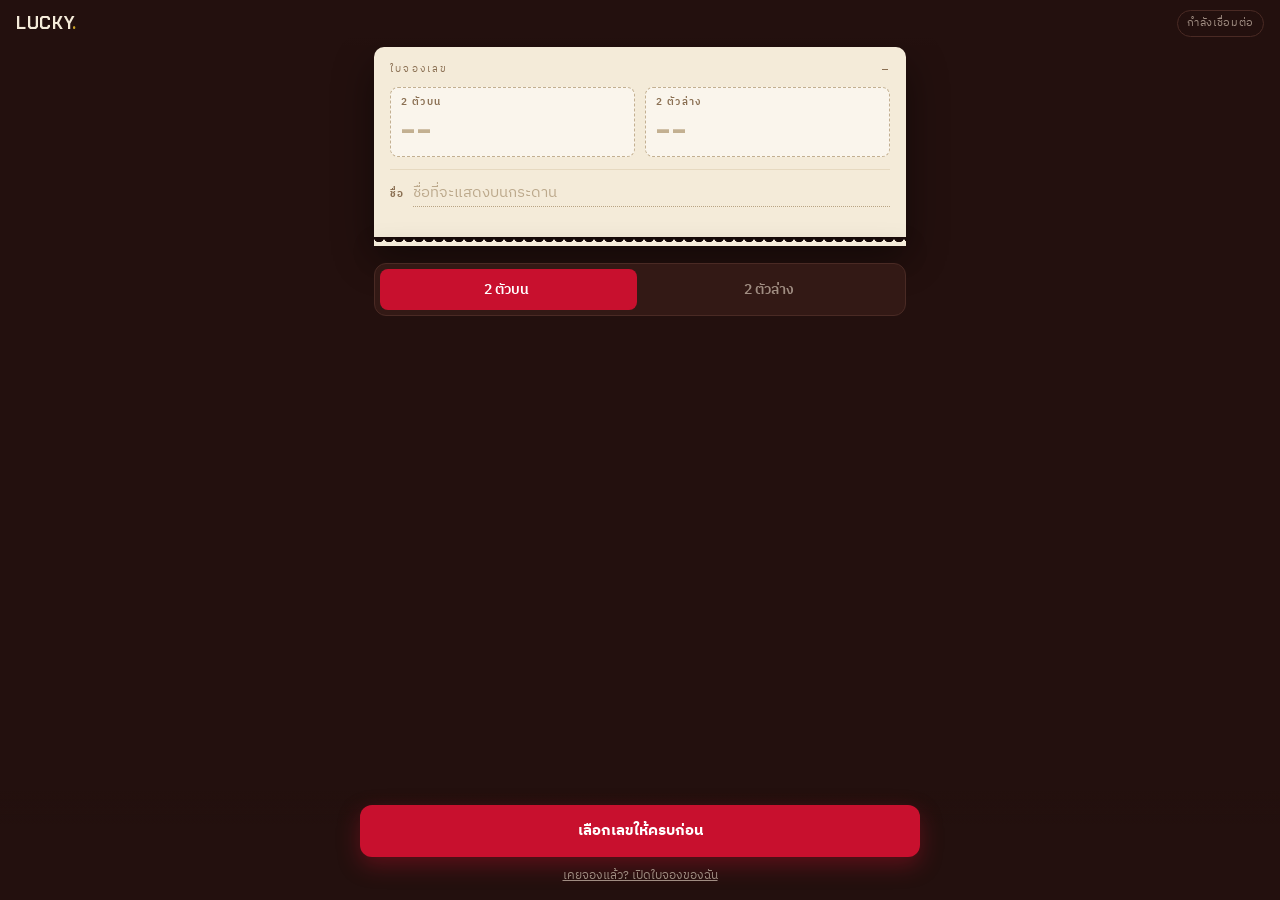
==== index.html @ 8d11c4fa "Add files via upload" ====
<!doctype html>
<html lang="th">
<head>
<meta charset="utf-8">
<meta name="viewport" content="width=device-width,initial-scale=1,viewport-fit=cover">
<meta name="theme-color" content="#23100E">
<title>LUCKY · จองเลขนำโชค</title>

<link rel="preconnect" href="https://fonts.googleapis.com">
<link rel="preconnect" href="https://fonts.gstatic.com" crossorigin>
<link href="https://fonts.googleapis.com/css2?family=Chakra+Petch:wght@600;700&family=IBM+Plex+Sans+Thai:wght@400;500;600&family=IBM+Plex+Mono:wght@400;500&display=swap" rel="stylesheet">
<link rel="stylesheet" href="styles.css">

<script src="https://static.line-scdn.net/liff/edge/2/sdk.js"></script>
<script src="config.js"></script>
</head>
<body>

<header class="bar">
  <div class="brand">LUCKY<span>.</span></div>
  <div class="drawtag" id="drawTag">กำลังเชื่อมต่อ</div>
</header>

<main class="wrap">

  <!-- ใบจอง -->
  <section class="stub" aria-label="ใบจองเลขของคุณ">
    <div class="eyebrow">
      <span>ใบจองเลข</span>
      <span class="mono" id="stubDate">—</span>
    </div>

    <div class="slots">
      <div class="slot" id="slotTop">
        <b>2 ตัวบน</b>
        <div class="v empty" id="valTop">--</div>
      </div>
      <div class="slot" id="slotBottom">
        <b>2 ตัวล่าง</b>
        <div class="v empty" id="valBottom">--</div>
      </div>
    </div>

    <div class="namebox">
      <b>ชื่อ</b>
      <input id="playerName" maxlength="28" placeholder="ชื่อที่จะแสดงบนกระดาน" autocomplete="off">
    </div>

    <p class="hero" id="heroText"></p>
  </section>

  <!-- เลือกฝั่ง -->
  <div class="tabs" role="tablist">
    <button role="tab" id="tabTop" aria-selected="true">2 ตัวบน <span class="cnt" id="cntTop"></span></button>
    <button role="tab" id="tabBottom" aria-selected="false">2 ตัวล่าง <span class="cnt" id="cntBottom"></span></button>
  </div>

  <div class="grid skeleton" id="grid"></div>
</main>

<!-- ปุ่มหลัก -->
<div class="dock">
  <div class="inner">
    <button class="cta" id="ctaMain">เลือกเลขให้ครบก่อน</button>
    <button class="sub" id="ctaRecover">เคยจองแล้ว? เปิดใบจองของฉัน</button>
  </div>
</div>

<!-- ยืนยัน -->
<div class="sheet" id="sheetConfirm">
  <div>
    <h2>ตรวจก่อนยืนยัน</h2>
    <p class="note">ยืนยันแล้วเปลี่ยนเลขไม่ได้ และใช้สิทธิ์ของวันนี้ทันที</p>

    <div class="preview">
      <div class="eyebrow" style="display:flex;justify-content:space-between;font-size:10px;letter-spacing:.2em;color:#8A6F52">
        <span id="pvName">—</span><span class="mono" id="pvDraw">—</span>
      </div>
      <div class="pv">
        <div><b>2 ตัวบน</b><span id="pvTop">--</span></div>
        <div><b>2 ตัวล่าง</b><span id="pvBottom">--</span></div>
      </div>
    </div>

    <div class="err" id="confirmErr"></div>
    <div class="rowbtn">
      <button class="cta ghost" id="btnBack">กลับไปแก้</button>
      <button class="cta" id="btnSubmit">ยืนยันจองเลข</button>
    </div>
  </div>
</div>

<!-- ใบจองที่สำเร็จแล้ว -->
<div class="sheet" id="sheetSlip">
  <div>
    <h2>จองเลขเรียบร้อย</h2>
    <p class="note" id="slipNote">ส่งใบจองนี้ให้แอดมินเพื่อยืนยันสิทธิ์</p>
    <canvas id="slipCanvas" width="820" height="1060"></canvas>
    <div class="rowbtn">
      <button class="cta ghost" id="btnCloseSlip">ปิด</button>
      <button class="cta" id="btnShare">ส่งให้แอดมิน</button>
    </div>
  </div>
</div>

<div class="toast" id="toast"></div>

<script type="module" src="app.js"></script>
</body>
</html>
---- styles.css ----
/* ============================================================
   LUCKY · หน้าลูกค้า
   แนวคิด: ทั้งแอปคือแผงหวยสีครั่ง มีใบจองกระดาษลอยอยู่ใบเดียว
   ============================================================ */

:root {
  --lacquer:   #23100E;
  --lacquer-2: #331915;
  --line:      #4A2A24;
  --paper:     #F4EBD9;
  --paper-2:   #E6D9C0;
  --stamp:     #C8102E;
  --gold:      #C9A227;
  --jade:      #2E7D5B;
  --ash:       #A08D82;

  --r: 10px;
  --shadow: 0 18px 40px rgba(0, 0, 0, .45);

  --safe-t: env(safe-area-inset-top, 0px);
  --safe-b: env(safe-area-inset-bottom, 0px);
}

* { box-sizing: border-box; -webkit-tap-highlight-color: transparent; }

html, body {
  margin: 0;
  background: var(--lacquer);
  color: var(--paper);
  font-family: "IBM Plex Sans Thai", system-ui, sans-serif;
  font-size: 15px;
  line-height: 1.5;
  overscroll-behavior-y: none;
}

button { font: inherit; color: inherit; border: 0; background: none; cursor: pointer; }
:focus-visible { outline: 2px solid var(--gold); outline-offset: 2px; }

.mono { font-family: "IBM Plex Mono", ui-monospace, monospace; }
.num  { font-family: "Chakra Petch", "IBM Plex Sans Thai", sans-serif; font-weight: 700; }

/* ── แถบบน ────────────────────────────────────────────── */
.bar {
  position: sticky; top: 0; z-index: 40;
  padding: calc(var(--safe-t) + 10px) 16px 10px;
  display: flex; align-items: center; gap: 10px;
  background: linear-gradient(var(--lacquer) 78%, transparent);
}
.brand { font-family: "Chakra Petch", sans-serif; font-weight: 700; font-size: 17px; letter-spacing: .04em; }
.brand span { color: var(--gold); }
.bar .drawtag {
  margin-left: auto; font-size: 11px; letter-spacing: .06em;
  color: var(--ash); border: 1px solid var(--line);
  padding: 4px 9px; border-radius: 99px;
}
.bar .drawtag.live { color: var(--jade); border-color: var(--jade); }

.wrap { max-width: 560px; margin: 0 auto; padding: 0 14px 190px; }

/* ── ใบจอง : ชิ้นเอกของหน้านี้ ─────────────────────────── */
.stub {
  position: relative;
  background: var(--paper);
  color: var(--lacquer);
  border-radius: var(--r) var(--r) 0 0;
  padding: 15px 16px 18px;
  box-shadow: var(--shadow);
}
.stub::after {                       /* รอยปรุฉีก */
  content: ""; position: absolute; left: 0; right: 0; bottom: -9px; height: 9px;
  background:
    radial-gradient(circle at 5px 0, transparent 5px, var(--paper) 5.5px) 0 0 / 10px 9px repeat-x;
  filter: drop-shadow(0 8px 12px rgba(0, 0, 0, .35));
}
.stub .eyebrow {
  font-size: 10px; letter-spacing: .22em; color: #8A6F52;
  display: flex; justify-content: space-between;
}
.slots { display: flex; gap: 10px; margin: 10px 0 12px; }
.slot {
  flex: 1; border: 1.5px dashed #C3B091; border-radius: 8px;
  padding: 7px 10px 9px; background: rgba(255, 255, 255, .5);
  transition: border-color .18s, background .18s;
}
.slot.active { border-style: solid; border-color: var(--stamp); background: #fff; }
.slot.filled { border-style: solid; border-color: var(--lacquer); background: #fff; }
.slot b { display: block; font-size: 10px; letter-spacing: .14em; color: #8A6F52; font-weight: 600; }
.slot .v {
  font-family: "Chakra Petch", sans-serif; font-weight: 700;
  font-size: 34px; line-height: 1.1; letter-spacing: .06em;
}
.slot .v.empty { color: #C3B091; }
.slot .v.pop { animation: pop .22s cubic-bezier(.3, 1.6, .5, 1); }
@keyframes pop { from { transform: translateY(-7px) scale(.92); opacity: .4 } }

.namebox { display: flex; align-items: baseline; gap: 8px; border-top: 1px solid var(--paper-2); padding-top: 10px; }
.namebox b { font-size: 10px; letter-spacing: .14em; color: #8A6F52; white-space: nowrap; }
.namebox input {
  flex: 1; min-width: 0; border: 0; border-bottom: 1px dotted #B9A484;
  background: none; font: inherit; font-weight: 600; color: var(--lacquer);
  padding: 2px 0; border-radius: 0;
}
.namebox input::placeholder { color: #BCA98C; font-weight: 400; }

.stub .hero { margin-top: 12px; font-size: 12px; color: #6D5540; }

/* ── ตัวเลือก บน / ล่าง ────────────────────────────────── */
.tabs {
  position: sticky; top: calc(var(--safe-t) + 44px); z-index: 30;
  display: flex; gap: 6px; margin: 26px 0 12px;
  padding: 5px; border-radius: 12px;
  background: var(--lacquer-2); border: 1px solid var(--line);
}
.tabs button {
  flex: 1; padding: 10px; border-radius: 8px; font-weight: 600; font-size: 14px;
  color: var(--ash); transition: background .16s, color .16s;
}
.tabs button[aria-selected="true"] { background: var(--stamp); color: #fff; }
.tabs .cnt { font-size: 11px; opacity: .75; margin-left: 5px; }

/* ── กระดานเลข ─────────────────────────────────────────── */
.grid { display: grid; grid-template-columns: repeat(auto-fill, minmax(58px, 1fr)); gap: 6px; }

.cell {
  position: relative; aspect-ratio: 1 / .92;
  border: 1px solid var(--line); border-radius: 8px;
  background: var(--lacquer-2);
  display: flex; flex-direction: column; align-items: center; justify-content: center;
  overflow: hidden; transition: transform .12s, border-color .16s, background .16s;
}
.cell .n { font-family: "Chakra Petch", sans-serif; font-weight: 700; font-size: 19px; letter-spacing: .05em; }
.cell.free .n { color: var(--paper); }
.cell:active { transform: scale(.94); }

.cell.picked { background: var(--stamp); border-color: var(--stamp); }
.cell.picked .n { color: #fff; }

.cell.taken { background: #1C0C0A; border-color: #331917; }
.cell.taken .n { color: #6B5049; }
.cell.taken .who {
  font-size: 9px; line-height: 1.15; color: #7E6157; max-width: 92%;
  overflow: hidden; text-overflow: ellipsis; white-space: nowrap; margin-top: 1px;
}
.cell.taken::before {              /* ตราประทับ จองแล้ว */
  content: "จองแล้ว"; position: absolute; inset: auto;
  font-size: 8px; font-weight: 700; letter-spacing: .1em;
  color: var(--stamp); border: 1.5px solid var(--stamp); border-radius: 3px;
  padding: 1px 4px; transform: rotate(-19deg); opacity: .32;
}
.cell.mine { border-color: var(--gold); background: #2B1B0C; }
.cell.mine .n { color: var(--gold); }
.cell.mine::before { content: "ของคุณ"; color: var(--gold); border-color: var(--gold); opacity: .55; }

/* ── ปุ่มล่างจอ ────────────────────────────────────────── */
.dock {
  position: fixed; left: 0; right: 0; bottom: 0; z-index: 50;
  padding: 14px 14px calc(var(--safe-b) + 14px);
  background: linear-gradient(transparent, var(--lacquer) 30%);
}
.dock .inner { max-width: 560px; margin: 0 auto; }
.cta {
  width: 100%; padding: 15px; border-radius: 12px;
  background: var(--stamp); color: #fff; font-weight: 700; font-size: 15px;
  box-shadow: 0 8px 22px rgba(200, 16, 46, .35);
  transition: opacity .16s, background .16s;
}
.cta:disabled { opacity: .55; }
.cta.warn { background: #4A2A24; color: #E6C9A8; box-shadow: none; font-size: 13px; }
.cta.ghost { background: var(--lacquer-2); border: 1px solid var(--line); color: var(--ash); box-shadow: none; }
.dock .sub {
  display: block; width: 100%; text-align: center; margin-top: 9px;
  font-size: 12px; color: var(--ash); text-decoration: underline;
}

/* ── กล่องซ้อน ─────────────────────────────────────────── */
.sheet {
  position: fixed; inset: 0; z-index: 100; display: none;
  align-items: flex-end; justify-content: center;
  background: rgba(10, 4, 3, .72); backdrop-filter: blur(3px);
}
.sheet.show { display: flex; }
.sheet > div {
  width: 100%; max-width: 560px; max-height: 92vh; overflow: auto;
  background: var(--lacquer-2); border-radius: 18px 18px 0 0;
  border-top: 1px solid var(--line);
  padding: 20px 16px calc(var(--safe-b) + 20px);
  animation: rise .26s cubic-bezier(.2, .9, .3, 1);
}
@keyframes rise { from { transform: translateY(28px); opacity: 0 } }

.sheet h2 { margin: 0 0 4px; font-size: 17px; font-family: "Chakra Petch", sans-serif; }
.sheet p.note { margin: 0 0 16px; font-size: 12px; color: var(--ash); }
.rowbtn { display: flex; gap: 9px; margin-top: 14px; }
.rowbtn .cta { flex: 1; }
.err { color: #FF9A8F; font-size: 13px; min-height: 18px; margin-top: 8px; }

.preview { background: var(--paper); color: var(--lacquer); border-radius: 10px; padding: 15px; }
.preview .pv { display: flex; gap: 10px; margin-top: 10px; }
.preview .pv div { flex: 1; background: #fff; border: 1px solid var(--paper-2); border-radius: 8px; padding: 8px 11px; }
.preview .pv b { font-size: 10px; letter-spacing: .14em; color: #8A6F52; display: block; }
.preview .pv span { font-family: "Chakra Petch", sans-serif; font-weight: 700; font-size: 30px; }

#slipCanvas { width: 100%; height: auto; border-radius: 10px; display: block; }

.toast {
  position: fixed; left: 50%; bottom: calc(var(--safe-b) + 96px); z-index: 200;
  transform: translate(-50%, 12px); opacity: 0; pointer-events: none;
  background: var(--paper); color: var(--lacquer);
  padding: 10px 16px; border-radius: 99px; font-size: 13px; font-weight: 600;
  transition: opacity .2s, transform .2s;
}
.toast.show { opacity: 1; transform: translate(-50%, 0); }

.skeleton { animation: pulse 1.3s ease-in-out infinite; }
@keyframes pulse { 50% { opacity: .45 } }

@media (prefers-reduced-motion: reduce) {
  *, *::before, *::after { animation: none !important; transition: none !important; }
}
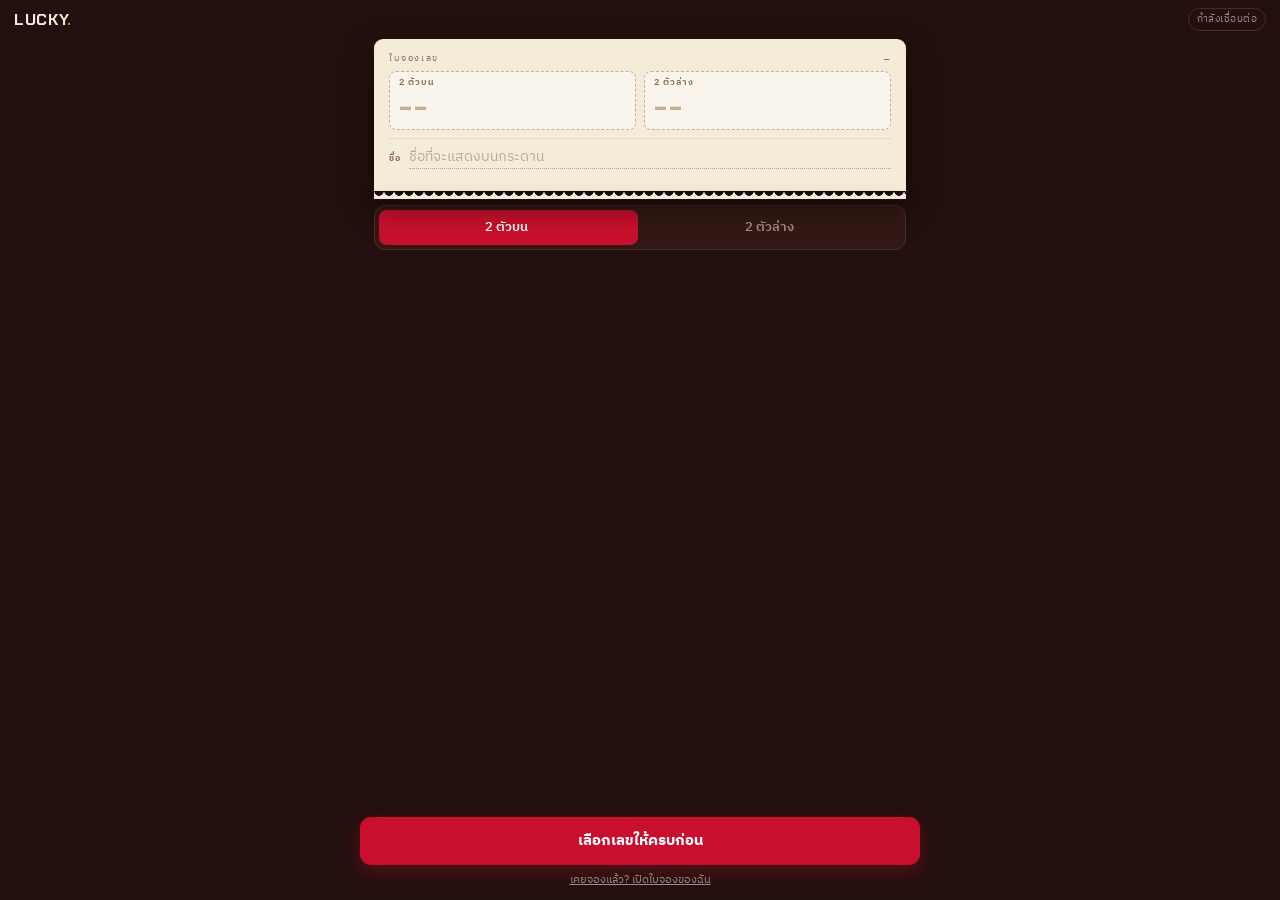
==== commit 688fb9c6: "Update index.html" ====
--- a/index.html
+++ b/index.html
@@ -8,11 +8,25 @@
 
 <link rel="preconnect" href="https://fonts.googleapis.com">
 <link rel="preconnect" href="https://fonts.gstatic.com" crossorigin>
-<link href="https://fonts.googleapis.com/css2?family=Chakra+Petch:wght@600;700&family=IBM+Plex+Sans+Thai:wght@400;500;600&family=IBM+Plex+Mono:wght@400;500&display=swap" rel="stylesheet">
+<link href="https://fonts.googleapis.com/css2?family=Chakra+Petch:wght&#64;600;700&family=IBM+Plex+Sans+Thai:wght@400;500;600&family=IBM+Plex+Mono:wght@400;500&display=swap" rel="stylesheet">
 <link rel="stylesheet" href="styles.css">
 
 <script src="https://static.line-scdn.net/liff/edge/2/sdk.js"></script>
 <script src="config.js"></script>
+<script>
+/* เปิดการเชื่อมต่อกับ Supabase ล่วงหน้าตั้งแต่ยังไม่ต้องใช้
+   ประหยัดเวลา DNS + TLS handshake ไปได้ราว 100-300ms บนเน็ตมือถือ */
+(function () {
+  if (!window.LUCKY?.SUPABASE_URL) return;
+  for (const rel of ["preconnect", "dns-prefetch"]) {
+    const l = document.createElement("link");
+    l.rel = rel;
+    l.href = window.LUCKY.SUPABASE_URL;
+    l.crossOrigin = "anonymous";
+    document.head.appendChild(l);
+  }
+})();
+</script>
 </head>
 <body>
 
@@ -105,6 +119,6 @@
 
 <div class="toast" id="toast"></div>
 
-<script type="module" src="app.js"></script>
+<script defer src="app.js"></script>
 </body>
 </html>
--- a/styles.css
+++ b/styles.css
@@ -1,6 +1,7 @@
 /* ============================================================
    LUCKY · หน้าลูกค้า
    แนวคิด: ทั้งแอปคือแผงหวยสีครั่ง มีใบจองกระดาษลอยอยู่ใบเดียว
+   เลย์เอาต์: เต็มจอพอดี ไม่ต้องเลื่อน กระดานเลขยืดเติมพื้นที่ที่เหลือเอง
    ============================================================ */
 
 :root {
@@ -14,162 +15,172 @@
   --jade:      #2E7D5B;
   --ash:       #A08D82;
 
-  --r: 10px;
-  --shadow: 0 18px 40px rgba(0, 0, 0, .45);
-
+  --shadow: 0 14px 32px rgba(0, 0, 0, .45);
   --safe-t: env(safe-area-inset-top, 0px);
   --safe-b: env(safe-area-inset-bottom, 0px);
 }
 
 * { box-sizing: border-box; -webkit-tap-highlight-color: transparent; }
 
-html, body {
+html { height: 100%; }
+
+body {
   margin: 0;
+  height: 100vh;
+  height: 100dvh;            /* เผื่อแถบ URL ของเบราว์เซอร์มือถือ */
+  overflow: hidden;          /* หัวใจของการไม่ให้เลื่อน */
+  display: flex;
+  flex-direction: column;
   background: var(--lacquer);
   color: var(--paper);
   font-family: "IBM Plex Sans Thai", system-ui, sans-serif;
   font-size: 15px;
-  line-height: 1.5;
-  overscroll-behavior-y: none;
+  line-height: 1.45;
+  overscroll-behavior: none;
 }
 
 button { font: inherit; color: inherit; border: 0; background: none; cursor: pointer; }
 :focus-visible { outline: 2px solid var(--gold); outline-offset: 2px; }
 
 .mono { font-family: "IBM Plex Mono", ui-monospace, monospace; }
-.num  { font-family: "Chakra Petch", "IBM Plex Sans Thai", sans-serif; font-weight: 700; }
 
 /* ── แถบบน ────────────────────────────────────────────── */
 .bar {
-  position: sticky; top: 0; z-index: 40;
-  padding: calc(var(--safe-t) + 10px) 16px 10px;
+  flex: none;
+  padding: calc(var(--safe-t) + 8px) 14px 8px;
   display: flex; align-items: center; gap: 10px;
-  background: linear-gradient(var(--lacquer) 78%, transparent);
-}
-.brand { font-family: "Chakra Petch", sans-serif; font-weight: 700; font-size: 17px; letter-spacing: .04em; }
+}
+.brand { font-family: "Chakra Petch", sans-serif; font-weight: 700; font-size: 16px; letter-spacing: .04em; }
 .brand span { color: var(--gold); }
 .bar .drawtag {
-  margin-left: auto; font-size: 11px; letter-spacing: .06em;
+  margin-left: auto; font-size: 10px; letter-spacing: .05em;
   color: var(--ash); border: 1px solid var(--line);
-  padding: 4px 9px; border-radius: 99px;
+  padding: 3px 8px; border-radius: 99px; white-space: nowrap;
 }
 .bar .drawtag.live { color: var(--jade); border-color: var(--jade); }
 
-.wrap { max-width: 560px; margin: 0 auto; padding: 0 14px 190px; }
+/* ── กลางจอ : ยืดเติมพื้นที่ ───────────────────────────── */
+.wrap {
+  flex: 1; min-height: 0;         /* min-height:0 จำเป็น ไม่งั้นลูกจะดันจนจอล้น */
+  width: 100%; max-width: 560px; margin: 0 auto; padding: 0 14px;
+  display: flex; flex-direction: column; gap: 10px;
+}
 
 /* ── ใบจอง : ชิ้นเอกของหน้านี้ ─────────────────────────── */
 .stub {
-  position: relative;
-  background: var(--paper);
-  color: var(--lacquer);
-  border-radius: var(--r) var(--r) 0 0;
-  padding: 15px 16px 18px;
+  flex: none; position: relative;
+  background: var(--paper); color: var(--lacquer);
+  border-radius: 9px 9px 0 0;
+  padding: 10px 13px 12px;
   box-shadow: var(--shadow);
 }
 .stub::after {                       /* รอยปรุฉีก */
-  content: ""; position: absolute; left: 0; right: 0; bottom: -9px; height: 9px;
+  content: ""; position: absolute; left: 0; right: 0; bottom: -8px; height: 8px;
   background:
-    radial-gradient(circle at 5px 0, transparent 5px, var(--paper) 5.5px) 0 0 / 10px 9px repeat-x;
-  filter: drop-shadow(0 8px 12px rgba(0, 0, 0, .35));
+    radial-gradient(circle at 5px 0, transparent 4.5px, var(--paper) 5px) 0 0 / 10px 8px repeat-x;
+  filter: drop-shadow(0 6px 9px rgba(0, 0, 0, .3));
 }
 .stub .eyebrow {
-  font-size: 10px; letter-spacing: .22em; color: #8A6F52;
+  font-size: 9px; letter-spacing: .18em; color: #8A6F52;
   display: flex; justify-content: space-between;
 }
-.slots { display: flex; gap: 10px; margin: 10px 0 12px; }
+.slots { display: flex; gap: 8px; margin: 6px 0 8px; }
 .slot {
-  flex: 1; border: 1.5px dashed #C3B091; border-radius: 8px;
-  padding: 7px 10px 9px; background: rgba(255, 255, 255, .5);
+  flex: 1; border: 1.5px dashed #C3B091; border-radius: 7px;
+  padding: 4px 9px 5px; background: rgba(255, 255, 255, .5);
   transition: border-color .18s, background .18s;
 }
 .slot.active { border-style: solid; border-color: var(--stamp); background: #fff; }
 .slot.filled { border-style: solid; border-color: var(--lacquer); background: #fff; }
-.slot b { display: block; font-size: 10px; letter-spacing: .14em; color: #8A6F52; font-weight: 600; }
+.slot b { display: block; font-size: 9px; letter-spacing: .12em; color: #8A6F52; font-weight: 600; }
 .slot .v {
   font-family: "Chakra Petch", sans-serif; font-weight: 700;
-  font-size: 34px; line-height: 1.1; letter-spacing: .06em;
+  font-size: clamp(22px, 7vw, 30px); line-height: 1.15; letter-spacing: .05em;
 }
 .slot .v.empty { color: #C3B091; }
 .slot .v.pop { animation: pop .22s cubic-bezier(.3, 1.6, .5, 1); }
-@keyframes pop { from { transform: translateY(-7px) scale(.92); opacity: .4 } }
-
-.namebox { display: flex; align-items: baseline; gap: 8px; border-top: 1px solid var(--paper-2); padding-top: 10px; }
-.namebox b { font-size: 10px; letter-spacing: .14em; color: #8A6F52; white-space: nowrap; }
+@keyframes pop { from { transform: translateY(-6px) scale(.92); opacity: .4 } }
+
+.namebox { display: flex; align-items: baseline; gap: 8px; border-top: 1px solid var(--paper-2); padding-top: 7px; }
+.namebox b { font-size: 9px; letter-spacing: .12em; color: #8A6F52; white-space: nowrap; }
 .namebox input {
   flex: 1; min-width: 0; border: 0; border-bottom: 1px dotted #B9A484;
-  background: none; font: inherit; font-weight: 600; color: var(--lacquer);
-  padding: 2px 0; border-radius: 0;
+  background: none; font: inherit; font-size: 14px; font-weight: 600;
+  color: var(--lacquer); padding: 1px 0; border-radius: 0;
 }
 .namebox input::placeholder { color: #BCA98C; font-weight: 400; }
 
-.stub .hero { margin-top: 12px; font-size: 12px; color: #6D5540; }
+.stub .hero { margin: 7px 0 0; font-size: 11px; color: #6D5540; line-height: 1.35; }
 
 /* ── ตัวเลือก บน / ล่าง ────────────────────────────────── */
 .tabs {
-  position: sticky; top: calc(var(--safe-t) + 44px); z-index: 30;
-  display: flex; gap: 6px; margin: 26px 0 12px;
-  padding: 5px; border-radius: 12px;
+  flex: none; display: flex; gap: 5px; margin-top: 4px;
+  padding: 4px; border-radius: 11px;
   background: var(--lacquer-2); border: 1px solid var(--line);
 }
 .tabs button {
-  flex: 1; padding: 10px; border-radius: 8px; font-weight: 600; font-size: 14px;
+  flex: 1; padding: 8px; border-radius: 8px; font-weight: 600; font-size: 13px;
   color: var(--ash); transition: background .16s, color .16s;
 }
 .tabs button[aria-selected="true"] { background: var(--stamp); color: #fff; }
-.tabs .cnt { font-size: 11px; opacity: .75; margin-left: 5px; }
-
-/* ── กระดานเลข ─────────────────────────────────────────── */
-.grid { display: grid; grid-template-columns: repeat(auto-fill, minmax(58px, 1fr)); gap: 6px; }
+.tabs .cnt { font-size: 10px; opacity: .75; margin-left: 4px; }
+
+/* ── กระดานเลข : 10x10 เติมพื้นที่ที่เหลือพอดี ────────── */
+.grid {
+  flex: 1; min-height: 0;
+  display: grid;
+  grid-template-columns: repeat(10, 1fr);
+  grid-template-rows: repeat(10, 1fr);
+  gap: clamp(2px, .8vw, 5px);
+}
 
 .cell {
-  position: relative; aspect-ratio: 1 / .92;
-  border: 1px solid var(--line); border-radius: 8px;
+  position: relative; min-width: 0; min-height: 0; padding: 0;
+  border: 1px solid var(--line); border-radius: clamp(4px, 1.2vw, 7px);
   background: var(--lacquer-2);
-  display: flex; flex-direction: column; align-items: center; justify-content: center;
+  display: flex; align-items: center; justify-content: center;
   overflow: hidden; transition: transform .12s, border-color .16s, background .16s;
 }
-.cell .n { font-family: "Chakra Petch", sans-serif; font-weight: 700; font-size: 19px; letter-spacing: .05em; }
+.cell .n {
+  font-family: "Chakra Petch", sans-serif; font-weight: 700;
+  font-size: clamp(11px, 3.1vw, 17px); letter-spacing: .03em; line-height: 1;
+}
+.cell .who { display: none; }        /* จอแคบไม่มีที่พอ แตะดูชื่อเอาแทน */
 .cell.free .n { color: var(--paper); }
-.cell:active { transform: scale(.94); }
+.cell:active { transform: scale(.9); }
 
 .cell.picked { background: var(--stamp); border-color: var(--stamp); }
 .cell.picked .n { color: #fff; }
 
-.cell.taken { background: #1C0C0A; border-color: #331917; }
+.cell.taken { background: #190B09; border-color: #2E1614; }
 .cell.taken .n { color: #6B5049; }
-.cell.taken .who {
-  font-size: 9px; line-height: 1.15; color: #7E6157; max-width: 92%;
-  overflow: hidden; text-overflow: ellipsis; white-space: nowrap; margin-top: 1px;
-}
-.cell.taken::before {              /* ตราประทับ จองแล้ว */
-  content: "จองแล้ว"; position: absolute; inset: auto;
-  font-size: 8px; font-weight: 700; letter-spacing: .1em;
-  color: var(--stamp); border: 1.5px solid var(--stamp); border-radius: 3px;
-  padding: 1px 4px; transform: rotate(-19deg); opacity: .32;
-}
-.cell.mine { border-color: var(--gold); background: #2B1B0C; }
+.cell.taken::after {                 /* ขีดฆ่าแทนตราประทับ เพราะช่องเล็กลงแล้ว */
+  content: ""; position: absolute; left: 14%; right: 14%; top: 50%;
+  height: 1.5px; background: var(--stamp); opacity: .5;
+  transform: rotate(-16deg);
+}
+.cell.mine { border-color: var(--gold); background: #2E1D0C; }
 .cell.mine .n { color: var(--gold); }
-.cell.mine::before { content: "ของคุณ"; color: var(--gold); border-color: var(--gold); opacity: .55; }
+.cell.mine::after { display: none; }
 
 /* ── ปุ่มล่างจอ ────────────────────────────────────────── */
 .dock {
-  position: fixed; left: 0; right: 0; bottom: 0; z-index: 50;
-  padding: 14px 14px calc(var(--safe-b) + 14px);
-  background: linear-gradient(transparent, var(--lacquer) 30%);
+  flex: none;
+  padding: 10px 14px calc(var(--safe-b) + 10px);
 }
 .dock .inner { max-width: 560px; margin: 0 auto; }
 .cta {
-  width: 100%; padding: 15px; border-radius: 12px;
+  width: 100%; padding: 13px; border-radius: 11px;
   background: var(--stamp); color: #fff; font-weight: 700; font-size: 15px;
-  box-shadow: 0 8px 22px rgba(200, 16, 46, .35);
+  box-shadow: 0 6px 18px rgba(200, 16, 46, .32);
   transition: opacity .16s, background .16s;
 }
 .cta:disabled { opacity: .55; }
 .cta.warn { background: #4A2A24; color: #E6C9A8; box-shadow: none; font-size: 13px; }
 .cta.ghost { background: var(--lacquer-2); border: 1px solid var(--line); color: var(--ash); box-shadow: none; }
 .dock .sub {
-  display: block; width: 100%; text-align: center; margin-top: 9px;
-  font-size: 12px; color: var(--ash); text-decoration: underline;
+  display: block; width: 100%; text-align: center; margin-top: 7px;
+  font-size: 11px; color: var(--ash); text-decoration: underline;
 }
 
 /* ── กล่องซ้อน ─────────────────────────────────────────── */
@@ -180,7 +191,7 @@
 }
 .sheet.show { display: flex; }
 .sheet > div {
-  width: 100%; max-width: 560px; max-height: 92vh; overflow: auto;
+  width: 100%; max-width: 560px; max-height: 92dvh; overflow: auto;
   background: var(--lacquer-2); border-radius: 18px 18px 0 0;
   border-top: 1px solid var(--line);
   padding: 20px 16px calc(var(--safe-b) + 20px);
@@ -203,10 +214,11 @@
 #slipCanvas { width: 100%; height: auto; border-radius: 10px; display: block; }
 
 .toast {
-  position: fixed; left: 50%; bottom: calc(var(--safe-b) + 96px); z-index: 200;
+  position: fixed; left: 50%; bottom: calc(var(--safe-b) + 88px); z-index: 200;
   transform: translate(-50%, 12px); opacity: 0; pointer-events: none;
   background: var(--paper); color: var(--lacquer);
-  padding: 10px 16px; border-radius: 99px; font-size: 13px; font-weight: 600;
+  padding: 9px 15px; border-radius: 99px; font-size: 13px; font-weight: 600;
+  max-width: 80vw; text-align: center;
   transition: opacity .2s, transform .2s;
 }
 .toast.show { opacity: 1; transform: translate(-50%, 0); }
@@ -214,6 +226,25 @@
 .skeleton { animation: pulse 1.3s ease-in-out infinite; }
 @keyframes pulse { 50% { opacity: .45 } }
 
+/* ── จอสูงพอ : มีที่ให้โชว์ชื่อเจ้าของบนกระดานได้ ──────── */
+@media (min-height: 780px) and (min-width: 400px) {
+  .cell { flex-direction: column; gap: 1px; }
+  .cell .who {
+    display: block; font-size: 8px; line-height: 1.1; color: #7E6157;
+    max-width: 94%; overflow: hidden; text-overflow: ellipsis; white-space: nowrap;
+  }
+  .cell.taken::after { opacity: .26; }
+  .stub { padding: 13px 15px 15px; }
+  .stub .hero { font-size: 12px; }
+}
+
+/* ── จอเตี้ยมาก : บีบใบจองให้เหลือเท่าที่จำเป็น ────────── */
+@media (max-height: 640px) {
+  .stub .eyebrow, .stub .hero { display: none; }
+  .slot .v { font-size: 22px; }
+  .dock .sub { margin-top: 5px; }
+}
+
 @media (prefers-reduced-motion: reduce) {
   *, *::before, *::after { animation: none !important; transition: none !important; }
 }
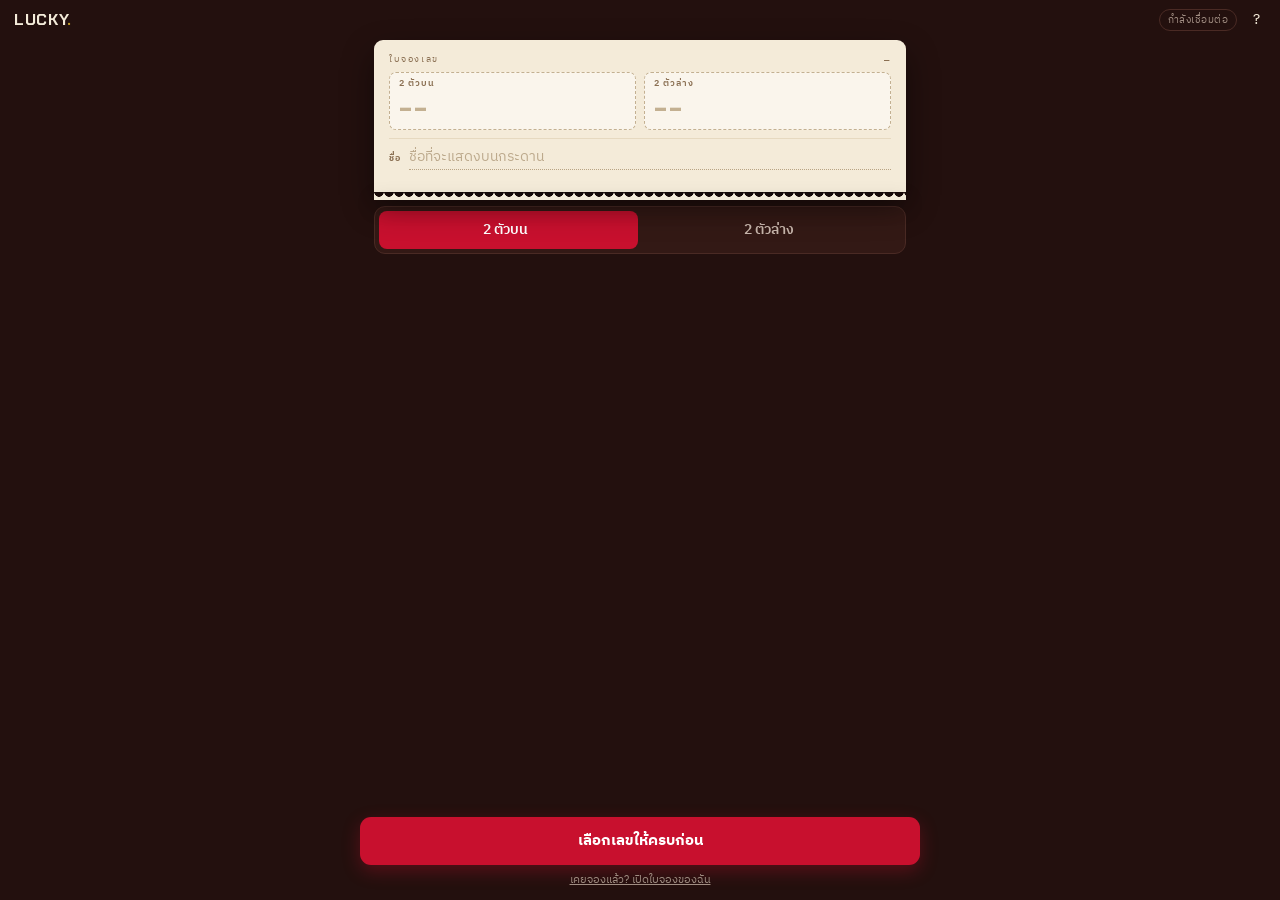
==== commit 2c6c084a: "Update index.html" ====
--- a/index.html
+++ b/index.html
@@ -33,6 +33,7 @@
 <header class="bar">
   <div class="brand">LUCKY<span>.</span></div>
   <div class="drawtag" id="drawTag">กำลังเชื่อมต่อ</div>
+  <button class="helpbtn" id="btnHelp" aria-label="วิธีเล่น">?</button>
 </header>
 
 <main class="wrap">
@@ -117,6 +118,16 @@
   </div>
 </div>
 
+<!-- วิธีเล่น -->
+<div class="sheet" id="sheetHowto">
+  <div class="howto">
+    <h2 id="howtoTitle">วิธีร่วมสนุก</h2>
+    <ol id="howtoSteps"></ol>
+    <p class="howto-foot" id="howtoFoot"></p>
+    <button class="cta" id="btnHowtoClose">เข้าใจแล้ว เริ่มเลือกเลข</button>
+  </div>
+</div>
+
 <div class="toast" id="toast"></div>
 
 <script defer src="app.js"></script>
--- a/styles.css
+++ b/styles.css
@@ -119,48 +119,61 @@
   background: var(--lacquer-2); border: 1px solid var(--line);
 }
 .tabs button {
-  flex: 1; padding: 8px; border-radius: 8px; font-weight: 600; font-size: 13px;
-  color: var(--ash); transition: background .16s, color .16s;
+  flex: 1; padding: 9px; border-radius: 8px; font-weight: 600; font-size: 14px;
+  color: #C8B6AC; transition: background .16s, color .16s;
 }
 .tabs button[aria-selected="true"] { background: var(--stamp); color: #fff; }
-.tabs .cnt { font-size: 10px; opacity: .75; margin-left: 4px; }
+.tabs .cnt { font-size: 11px; opacity: .8; margin-left: 5px; font-weight: 500; }
 
 /* ── กระดานเลข : 10x10 เติมพื้นที่ที่เหลือพอดี ────────── */
+/* กลับด้านสีโดยตั้งใจ ช่องที่ยังว่างเป็นกระดาษสว่าง เพราะนั่นคือ
+   สิ่งที่ลูกค้ามาหา ส่วนช่องที่จองไปแล้วให้จมลงไปในพื้นหลัง */
 .grid {
   flex: 1; min-height: 0;
   display: grid;
   grid-template-columns: repeat(10, 1fr);
   grid-template-rows: repeat(10, 1fr);
-  gap: clamp(2px, .8vw, 5px);
+  gap: clamp(2px, .9vw, 5px);
 }
 
 .cell {
   position: relative; min-width: 0; min-height: 0; padding: 0;
-  border: 1px solid var(--line); border-radius: clamp(4px, 1.2vw, 7px);
-  background: var(--lacquer-2);
+  border-radius: clamp(4px, 1.2vw, 7px);
   display: flex; align-items: center; justify-content: center;
-  overflow: hidden; transition: transform .12s, border-color .16s, background .16s;
+  overflow: hidden;
+  transition: transform .12s, background .16s, box-shadow .16s;
 }
 .cell .n {
   font-family: "Chakra Petch", sans-serif; font-weight: 700;
-  font-size: clamp(11px, 3.1vw, 17px); letter-spacing: .03em; line-height: 1;
+  font-size: clamp(13px, 3.6vw, 19px); letter-spacing: 0; line-height: 1;
+  font-variant-numeric: tabular-nums;
 }
 .cell .who { display: none; }        /* จอแคบไม่มีที่พอ แตะดูชื่อเอาแทน */
-.cell.free .n { color: var(--paper); }
 .cell:active { transform: scale(.9); }
 
-.cell.picked { background: var(--stamp); border-color: var(--stamp); }
+/* ว่าง : กระดาษ อ่านชัดที่สุดในหน้านี้ */
+.cell.free {
+  background: #E9DDC7; border: 0;
+  box-shadow: inset 0 -2px 0 rgba(0, 0, 0, .1);
+}
+.cell.free .n { color: #241310; }
+
+/* กำลังเลือก : ตราแดง */
+.cell.picked { background: var(--stamp); box-shadow: 0 0 0 2px var(--gold); }
 .cell.picked .n { color: #fff; }
 
-.cell.taken { background: #190B09; border-color: #2E1614; }
-.cell.taken .n { color: #6B5049; }
-.cell.taken::after {                 /* ขีดฆ่าแทนตราประทับ เพราะช่องเล็กลงแล้ว */
-  content: ""; position: absolute; left: 14%; right: 14%; top: 50%;
-  height: 1.5px; background: var(--stamp); opacity: .5;
+/* จองแล้ว : จมลงไป แต่ยังอ่านออก */
+.cell.taken { background: #2B1613; box-shadow: inset 0 0 0 1px #3D211C; }
+.cell.taken .n { color: #A08D82; }
+.cell.taken::after {
+  content: ""; position: absolute; left: 12%; right: 12%; top: 50%;
+  height: 2px; background: var(--stamp); opacity: .75;
   transform: rotate(-16deg);
 }
-.cell.mine { border-color: var(--gold); background: #2E1D0C; }
-.cell.mine .n { color: var(--gold); }
+
+/* ของคุณเอง : ทอง */
+.cell.mine { background: var(--gold); box-shadow: 0 0 0 2px #FFE9A8; }
+.cell.mine .n { color: #2A1B00; }
 .cell.mine::after { display: none; }
 
 /* ── ปุ่มล่างจอ ────────────────────────────────────────── */
@@ -230,10 +243,12 @@
 @media (min-height: 780px) and (min-width: 400px) {
   .cell { flex-direction: column; gap: 1px; }
   .cell .who {
-    display: block; font-size: 8px; line-height: 1.1; color: #7E6157;
+    display: block; font-size: 9px; line-height: 1.1;
     max-width: 94%; overflow: hidden; text-overflow: ellipsis; white-space: nowrap;
   }
-  .cell.taken::after { opacity: .26; }
+  .cell.taken .who { color: #9C8478; }
+  .cell.mine .who  { color: #4A3200; }
+  .cell.taken::after { opacity: .55; }
   .stub { padding: 13px 15px 15px; }
   .stub .hero { font-size: 12px; }
 }
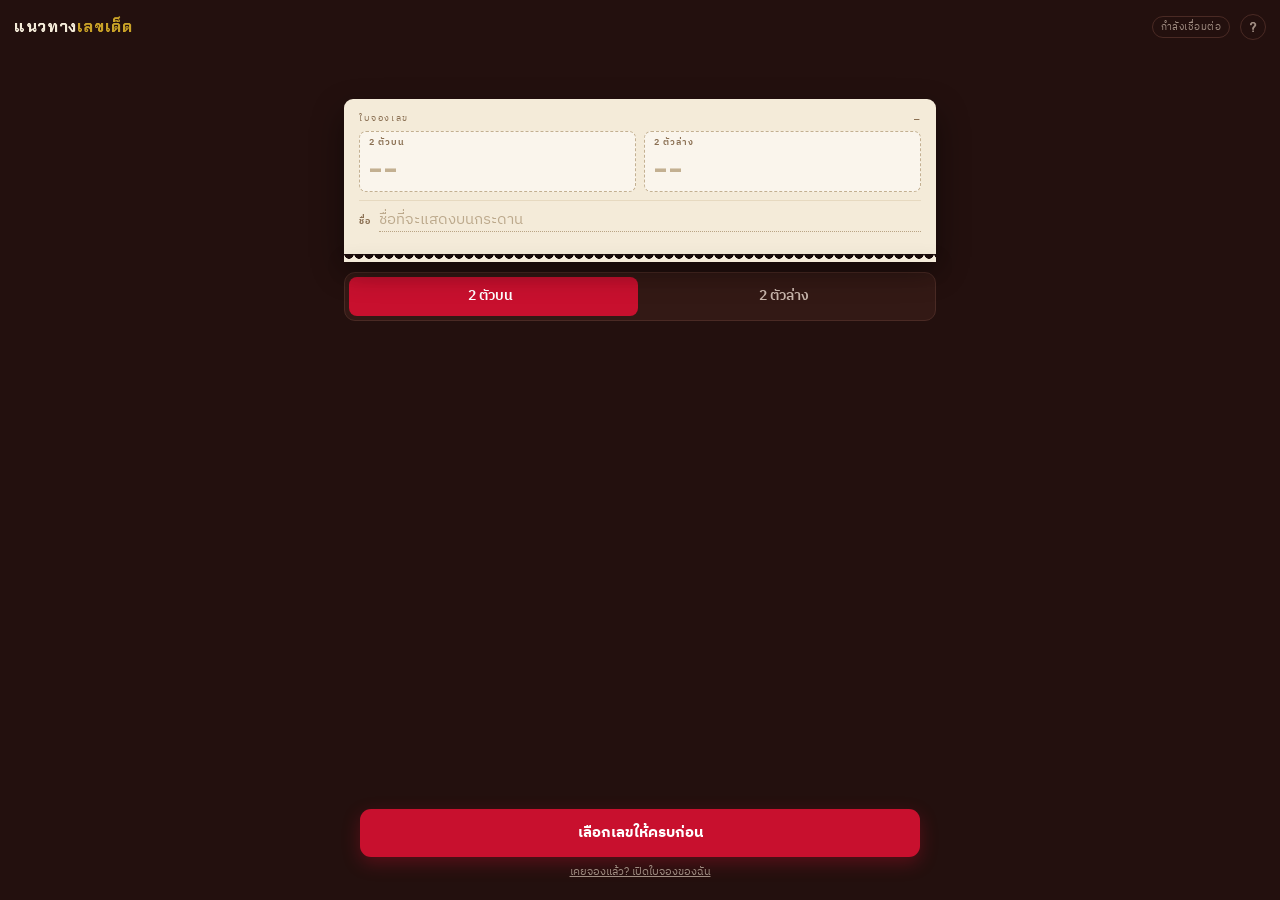
==== commit bc754f5e: "Update index.html" ====
--- a/index.html
+++ b/index.html
@@ -3,8 +3,8 @@
 <head>
 <meta charset="utf-8">
 <meta name="viewport" content="width=device-width,initial-scale=1,viewport-fit=cover">
-<meta name="theme-color" content="#23100E">
-<title>LUCKY · จองเลขนำโชค</title>
+<meta name="theme-color" content="#05080F">
+<title>แนวทางเลขเด็ด</title>
 
 <link rel="preconnect" href="https://fonts.googleapis.com">
 <link rel="preconnect" href="https://fonts.gstatic.com" crossorigin>
@@ -31,7 +31,7 @@
 <body>
 
 <header class="bar">
-  <div class="brand">LUCKY<span>.</span></div>
+  <div class="brand">แนวทาง<span>เลขเด็ด</span></div>
   <div class="drawtag" id="drawTag">กำลังเชื่อมต่อ</div>
   <button class="helpbtn" id="btnHelp" aria-label="วิธีเล่น">?</button>
 </header>
--- a/styles.css
+++ b/styles.css
@@ -59,6 +59,46 @@
 }
 .bar .drawtag.live { color: var(--jade); border-color: var(--jade); }
 
+.helpbtn {
+  flex: none; width: 26px; height: 26px; border-radius: 50%;
+  border: 1px solid var(--line); color: var(--ash);
+  font-family: "Chakra Petch", sans-serif; font-weight: 700; font-size: 14px;
+  line-height: 1; display: flex; align-items: center; justify-content: center;
+}
+.helpbtn:active { background: var(--lacquer-2); }
+
+/* ── ป๊อปอัปวิธีเล่น : ทำเป็นใบปลิวกระดาษให้เข้ากับใบจอง ── */
+.howto {
+  background: var(--paper) !important; color: var(--lacquer);
+  border-top: 4px solid var(--stamp) !important;
+}
+.howto h2 {
+  margin: 0 0 16px; font-family: "Chakra Petch", sans-serif;
+  font-size: 21px; color: var(--lacquer); text-align: center;
+}
+.howto ol { list-style: none; margin: 0; padding: 0; counter-reset: step; }
+.howto li {
+  counter-increment: step;
+  display: grid; grid-template-columns: 30px 1fr; gap: 12px;
+  padding: 11px 0; border-top: 1px dashed #CBB89A;
+}
+.howto li:first-child { border-top: 0; padding-top: 0; }
+.howto li::before {
+  content: counter(step);
+  width: 30px; height: 30px; border-radius: 50%;
+  background: var(--stamp); color: #fff;
+  font-family: "Chakra Petch", sans-serif; font-weight: 700; font-size: 15px;
+  display: flex; align-items: center; justify-content: center;
+}
+.howto li b { display: block; font-size: 15px; font-weight: 600; line-height: 1.35; }
+.howto li span { display: block; font-size: 13px; color: #6D5540; line-height: 1.5; margin-top: 2px; }
+.howto-foot {
+  margin: 16px 0 14px; padding: 9px 12px; border-radius: 8px;
+  background: #EADCC0; color: #5E4527;
+  font-size: 12px; text-align: center; font-weight: 600;
+}
+.howto .cta { box-shadow: none; }
+
 /* ── กลางจอ : ยืดเติมพื้นที่ ───────────────────────────── */
 .wrap {
   flex: 1; min-height: 0;         /* min-height:0 จำเป็น ไม่งั้นลูกจะดันจนจอล้น */
@@ -238,6 +278,25 @@
 
 .skeleton { animation: pulse 1.3s ease-in-out infinite; }
 @keyframes pulse { 50% { opacity: .45 } }
+
+/* ── จอคอม : จัดให้อยู่กลาง ไม่ให้ยืดเป็นแถบสูงผิดสัดส่วน ── */
+@media (min-width: 700px) {
+  .wrap { max-width: 620px; justify-content: center; gap: 14px; }
+  .grid { flex: 0 1 auto; height: min(46vh, 460px); }
+  .bar { padding-top: 14px; }
+  .dock { padding-bottom: 18px; }
+  .cell .n { font-size: 20px; }
+  .stub { padding: 16px 18px 18px; }
+  .slot .v { font-size: 32px; }
+  .namebox input { font-size: 15px; }
+}
+
+/* เมาส์ชี้ได้ ก็ให้รู้ว่าช่องไหนกดได้ */
+@media (hover: hover) {
+  .cell.free:hover { background: #F7EFDD; box-shadow: 0 0 0 2px var(--gold); }
+  .cell.taken:hover { background: #341B17; }
+  .helpbtn:hover { color: var(--paper); border-color: var(--ash); }
+}
 
 /* ── จอสูงพอ : มีที่ให้โชว์ชื่อเจ้าของบนกระดานได้ ──────── */
 @media (min-height: 780px) and (min-width: 400px) {
